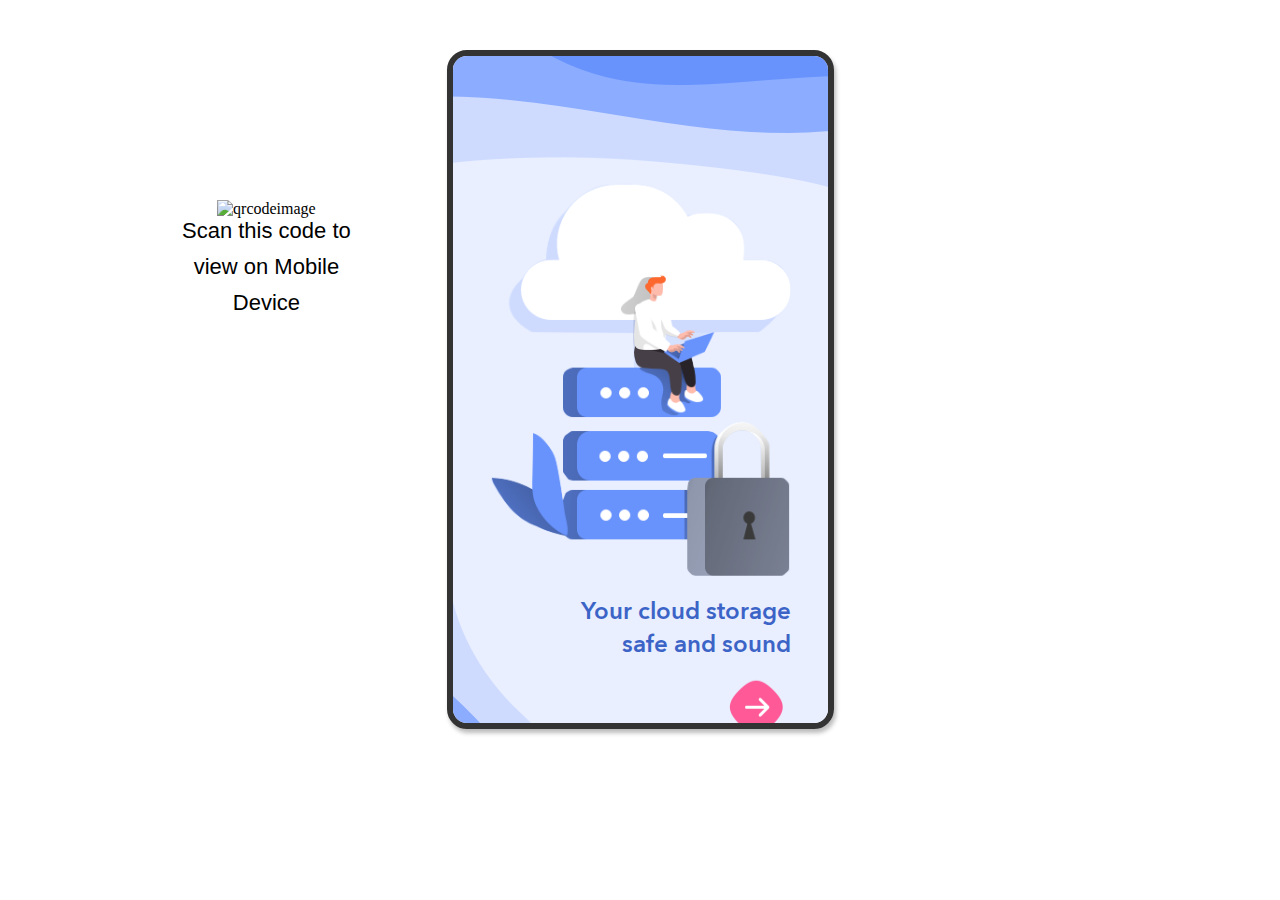
==== index.html @ 489ba014 "first commit" ====
<!DOCTYPE html>
<html lang="en">

<head>
        <meta http-equiv="Content-Type" content="text/html; charset=UTF-8"/>
        <meta name="viewport" content="width=device-width, initial-scale=1, maximum-scale=1.0"/>
        <title>ProCreator App</title>
    	<link rel="icon" type="image/png" href="assets/img/favicon.png" sizes="32x32">
		<link rel="stylesheet" href="assets/css/customstyle.css">

</head>
<body>

	<div class="desktop-view">
		<div class="iframe-wrap">
			<iframe class="preview-frame" src="splash.html"></iframe>
		</div>
		<div class="qr"><img alt='qrcodeimage' src="odisqrcode.png"><span>Scan this code to view on Mobile Device</span></div>
	</div>

	<script src="assets/js/jquery.min.js"></script>
	<script>
	function check_width(){
		//window.location.replace("splash.html");
        var width = window.innerWidth;
        console.log(width);
		if (width < 768) {
			window.location.replace("splash.html");
		} 
	}
    $(document).ready(function() {
    	check_width();
    });
    $(window).resize(function() {
    	check_width();
    })
	</script>

</body>

</html>
---- assets/css/customstyle.css ----
body, h1, h2, h3, h4, h5, h6, p, li, ul, ol, img
{
    margin: 0 !important;
    padding: 0 !important;
}
@font-face {
    font-family:"avenirnext-demibold";
    src: url(../fonts/AvenirNext-DemiBold.ttf);
  }
  @font-face {
    font-family: "avenirnext-medium";
    src: url(../fonts/AvenirNext-Medium.otf);
  }
input:focus{
    outline: none !important;
}

/* home mobile ui css */
@media (min-width: 768px){
	.mobile-view{
		display: none;
	}
	.desktop-view{
		display: block;
	}
}
@media (max-width: 768px){
	.mobile-view{
		display: block;
	}
	.desktop-view{
		display: none;
	}
}
	.preview-frame{
		width: 100%;
		height: 100%;
		border: none;
		overflow:hidden;
	}
	.iframe-wrap{
		width: 375px;
		height: 667px;
		display: inline-block;
		border: 6px solid #333;
	    border-radius: 20px;
	    overflow: hidden;
	    box-shadow: 2px 4px 4px rgba(33,33,33,.3);
	    margin: 50px auto;
	    display: block;
	}
	.qr{
		position: absolute;
	    width: 200px;
	    height: auto;
	    display: inline-block;
	    top: 200px;
	    left: 13%;
	    text-align: center;
		vertical-align: top;
	}
	.qr img{
		width: 200px;
		height: 200px;
		vertical-align: top;
	}
	.qr span{
	    font-size: 22px;
	    line-height: 36px;
	    font-family: -apple-system,BlinkMacSystemFont,"Segoe UI",Roboto,Oxygen-Sans,Ubuntu,Cantarell,"Helvetica Neue",sans-serif;
		display: block;
		vertical-align: top;
		margin-top: -5px;
	}

	@media (min-width: 768px){
		.qr{
		    width: 150px;
		    left: 4%;
		}	
		.qr img{
			width: 150px;
			height: 150px;
		}
		.qr span{
		    font-size: 20px;
		    line-height: 32px;
		}
	}
	@media (min-width: 990px){
		.qr{
		    width: 200px;
		    left: 10%;
		}	
		.qr img{
			width: 200px;
			height: 200px;
		}
		.qr span{
		    font-size: 22px;
		    line-height: 36px;
		}
	}
	@media (min-width: 1200px){
		.qr{
		    left: 13%;
		}	
	}
/* home mobile ui css */


/* Splash Screen css */
#splashBody
{
    background-color: #e9efff;
    background-image: url(../img/splash-screen.png);
    background-size: 100%;
    height: 100vh;
    background-repeat: no-repeat;
}
.manServer
{
    display: block;
    width: 80%;
    position: absolute;
    top: 50%;
    left: 50%;
    transform: translate(-50%, -50%); 
    text-align: right;
}
.manServer p
{
    font-family:"avenirnext-demibold";
    color: #3c64c7;   
    font-size: 24px;
    margin: 15px 0 12px 0 !important;
}
.manServer a img
{
    margin: 20px 12px 0 0;
}

@media only screen and (max-width:450px)
{
    .manServer
    {
        margin: 14vw 0 0 0;
    }
}
@media only screen and (max-width:420px)
{
    .manServer
    {
        margin: 20vw 0 0 0;
    }
}
/* Splash Screen css */


/* Dashboard screen css */
.appBottomMenu img
{
    width: 35%;
}
.camIcon img
{
    width: 52%;
}
#dashboardBody
{
    background-color: #4274eb;
}
.dividerBox
{
    display: block;
    padding: 15px 0;
    background-color: #89aafa;
}
.helloUser
{
    background-image: url(../img/dashboard-wave.png);
    background-size: cover;
    background-repeat: no-repeat;
    background-color: #89aafa;
    padding: 46px 30px;
}
.helloUser h1
{
    color: #fff;
    font-family:"avenirnext-demibold";
    font-weight: 600;
    font-size: 34px;
}
.helloUser p
{
    color: #abc3fc;
    font-family:"avenirnext-demibold";
    font-weight: 600;
}
.gbProgress
{
    margin: 6% 0 0 0;
}
.upIcon
{
    float: right;
}
.gbProgress .progress
{
    height: 7px;
}
.gbProgress .progress-bar
{
    background-color:#ff6aa2;
}
.gbProgress h2 span
{
    color: #fff;
    font-weight: 600;
    font-size: 24px;
}
.gbProgress h2
{
    color: #abc3fc;
    font-weight: 600;
    font-family:"avenirnext-demibold";
    font-size: 18px;
    margin: 0 0 10px 0 !important;
}
.filesShowcase
{
    background-color: #fff;
    padding: 30px 0;
    border-radius: 45px 45px 2px 2px;
}
.tabShowcase
{
    border-bottom: 2px solid #d3d7e0 !important;
}
.tabShowcase a
{
    font-family:"avenirnext-demibold";
    font-size: 13px !important;
}
.searchBox
{
    width: 90%;
    margin: 0 auto 20px auto;
}
.searchBox input
{   
    width: 100%;
    border: 1px solid #E1E1E1;
    border-radius: 26px;
    background-color: #edf1fa;
    height: 45px;
    padding: 0 16px 2px 46px;
}
.searchbox .input-icon {
    font-size: 19px !important;
    left: 5px !important;
    top: 3px !important;
    color: #959fba !important;
}
.cardsFolder
{
    margin:4% 0 2% 0 !important;
}
.folderType
{
    background-color: #f5f7fc;
    padding: 15px;
    border-radius: 15px;
}
.folderTitle
{
    display: flex;
    justify-content: space-between;
    margin: 0 0 12px 0;
}
.folderHeading
{
    width: 60%;
    height: 70px;
}
.folderTitle h1
{
    color: #000;
    font-size: 1em;
    font-family: "avenirnext-medium";
    font-weight: 500;
}
.folderHeading p span
{
    font-size: 0.4em;
    margin: 0 1px;
}
.folderHeading p
{
    font-size: 0.8em;
    font-family: "avenirnext-medium";
    font-weight: 500;
    margin: 5px 0 0 0 !important;
    color:#7e8494
}
.folderList img
{
    width: 65%;
}
#folderTab, #filesTab, #leastUse, #largest,
#latest
{
    padding-bottom:40px;
}
/* Dashboard screen css */


/* notification screen css */
#notificationdBody
{
    background-color: #fff;
}
.dividerNoti
{
    background-color: #e8efff;
    display: block;
    padding: 15px 0;
}
.notificationHead
{
    background-image: url(../img/notification-wave.png);
    background-size: cover;
    background-repeat: no-repeat;
    background-color: #e8efff;
    padding: 46px 30px 60px 30px;
}
.notificationHead h1
{
    color: #345095;
    font-family:"avenirnext-demibold";
    font-weight: 600;
    font-size: 34px;
}
.notifications
{
    display: block;
    padding: 0 30px;
}
.notifications h1
{
    color: #345095;
    font-family:"avenirnext-demibold";
    font-weight: 600;
    font-size: 27px;
    margin: 30px 0 8px 0 !important;
}
.notifications p
{
    color: #5d6373;
    font-family: "avenirnext-medium";
    font-weight: 500;
    font-size: 15px;
    line-height: 22px;
}

/* notification screen css */


/* profile screen css */

.profileHead
{
    background-image: url(../img/notification-wave.png);
    background-size: cover;
    background-repeat: no-repeat;
    background-color: #e8efff;
    padding: 46px 30px 26px 30px;
}
.profileHead h1
{
    color: #345095;
    font-family:"avenirnext-demibold";
    font-weight: 600;
    font-size: 34px;
}
.flexProfilehead
{
    display: flex;
    justify-content: space-between;
    align-items: center;
}
.flexProfilehead
{
    width: 100%;
}
.flexProfilehead img
{
    width: 19px;
    height: 19px;
}
.profileInfo
{
    padding: 0 30px;
}
.flexInfo
{
    display: flex;
    justify-content: start;
    align-items: center;
    margin: 0 0 30px 0;
}
.userDp img
{
    width: 100%;
}
.userInfo
{
    margin:0 0 0 20px;
}
.userInfo h1
{
    font-size: 20px;
    font-family:"avenirnext-demibold";
    font-weight: 600;
    color: #345095;
    margin: 0 0 3px 0 !important;
}
.userInfo p
{
    font-size: 18px;
    font-family:"avenirnext-medium";
    font-weight: 500;
    color: #7e8494;
}
.userInfo p span
{
    font-size: 8px;
    margin: 0 1px;
}
.profileInfo .gbProgress h2 span
{
    color: #3c64c7;
}
#storageSpacebtn
{
    width: 100%;
    font-family:"avenirnext-demibold";
    font-size: 17px;
    margin: 25px 0;
    color: #ff6aa2;
    border:2px solid #ff6aa2;
    height: 48px;
}
.userSettings
{
    padding: 0 30px 25px 30px;
    margin: 30px 0;
}
.flexSetting
{
    background-color: #f5f7fc;
    display: flex;
    justify-content: space-between;
    align-items: center;
    padding: 20px 16px;
    border-radius: 7px;
    margin: 0 0 22px 0;
}
.settingTitle h1
{
    font-family: "avenirnext-medium";
    color: #242833;
    font-size: 16px;
    font-weight: 500;
}
.flexSetting p
{
    font-family: "avenirnext-medium";
    font-size: 14px;
    font-weight: 500;
    color: #7e8494;
}
.settingOption i
{
    color: #7e8494;
    font-size: 25px;
}
/* profile screen css */


/* local-storage screen css */

.localHead
{
    background-image: url(../img/notification-wave.png);
    background-size: cover;
    background-repeat: no-repeat;
    background-color: #e8efff;
    padding: 46px 30px 25px 30px;
}
.localHead h1
{
    color: #345095;
    font-family:"avenirnext-demibold";
    font-weight: 600;
    font-size: 34px;
}
.storageCategory
{
    margin: 40px 0 0 0;
}
.storageCategory h1
{
    font-family: "avenirnext-medium";
    font-size: 15px;
    font-weight: 500;
    text-align: center;
    color: #5d6373;
}
.storageCategory img
{
    width: 65%;
    margin: 0 auto 10px auto !important;
}

    /* slik slider */
.localPageslider .slick-slide {
    width: 110px !important;
}
.slick-slider
{
    position: relative;
    display: block;
    box-sizing: border-box;
    -webkit-user-select: none;
    -moz-user-select: none;
    -ms-user-select: none;
            user-select: none;
    -webkit-touch-callout: none;
    -khtml-user-select: none;
    -ms-touch-action: pan-y;
        touch-action: pan-y;
    -webkit-tap-highlight-color: transparent;
}

.slick-list
{
    position: relative;
    display: block;
    overflow: hidden;
    margin: 0;
    padding: 0;
}
.slick-list:focus
{
    outline: none;
}
.slick-list.dragging
{
    cursor: pointer;
    cursor: hand;
}

.slick-slider .slick-track,
.slick-slider .slick-list
{
    -webkit-transform: translate3d(0, 0, 0);
       -moz-transform: translate3d(0, 0, 0);
        -ms-transform: translate3d(0, 0, 0);
         -o-transform: translate3d(0, 0, 0);
            transform: translate3d(0, 0, 0);
}

.slick-track
{
    position: relative;
    top: 0;
    left: 0;
    display: block;
}
.slick-track:before,
.slick-track:after
{
    display: table;
    content: '';
}
.slick-track:after
{
    clear: both;
}
.slick-loading .slick-track
{
    visibility: hidden;
}

.slick-slide
{
    display: none;
    float: left;
    height: 100%;
    min-height: 1px;
}
[dir='rtl'] .slick-slide
{
    float: right;
}
.slick-slide img
{
    display: block;
}
.slick-slide.slick-loading img
{
    display: none;
}
.slick-slide.dragging img
{
    pointer-events: none;
}
.slick-initialized .slick-slide
{
    display: block;
}
.slick-loading .slick-slide
{
    visibility: hidden;
}
.slick-vertical .slick-slide
{
    display: block;
    height: auto;
    border: 1px solid transparent;
}
.slick-arrow.slick-hidden {
    display: none;
}
    /* slik slider */

.categoryList
{
    padding: 0 20px;
    margin: 35px 0 50px 0;
}
.categoryBox
{
    width: 100%;
    display: flex;
    justify-content: start;
    align-items: center;
    margin: 0 0 30px 0;
}
.categoryImg img
{
    width: 90%;
}
.categoryTitle
{
    width: 100%;
    display: flex;
    justify-content: space-between;
    align-items: center;
    margin: 0 0 0 10px;
}
.catHeading h1
{
     font-family: "avenirnext-medium";
    font-size: 16px;
    font-weight: 500;
    color: #242833;
}
.catHeading p
{
     font-family: "avenirnext-medium";
    font-size: 14px;
    font-weight: 500;
    color: #7e8494;
}
.modalCards
{
    height: 220px;
    border-radius: 150px 150px 0 0 !important;
}
.modalCards p
{
    font-family: "avenirnext-medium";
    font-size: 12px;
    font-weight: 500;
    height: 16px;
    color: #686d7c;
    margin:10px 0 0 0 !important;
}
.cameraTool
{
    width: 82%;
    margin: 60px auto 0 auto !important;
}
.midTool
{
    margin: -25px 0 0 0 !important;
}

/* local-storage screen css */

/* storage managment screen css */
.storageHead
{
    background-image: url(../img/notification-wave.png);
    background-size: cover;
    background-repeat: no-repeat;
    background-color: #e8efff;
    padding: 46px 30px 35px 30px;
}
.storageHead h1
{
    color: #345095;
    font-family:"avenirnext-demibold";
    font-weight: 600;
    font-size: 18px;
    text-align: center;
}
.storageHead h1 span
{
    float: left;
}
.piechart
{
    padding: 0 30px;
}
.piechart img
{
    width: 75%;
}
.storegePageslider .slide img
{
    width: 25%;
}
.storageTypes
{
    margin: 30px 0 0 0;
}
.storageTypes .tabShowcase a {
    font-family: "avenirnext-demibold";
    font-size: 10px !important;
}
#leastUse
{
    padding-top:20px ;
}
/* storage managment screen css */
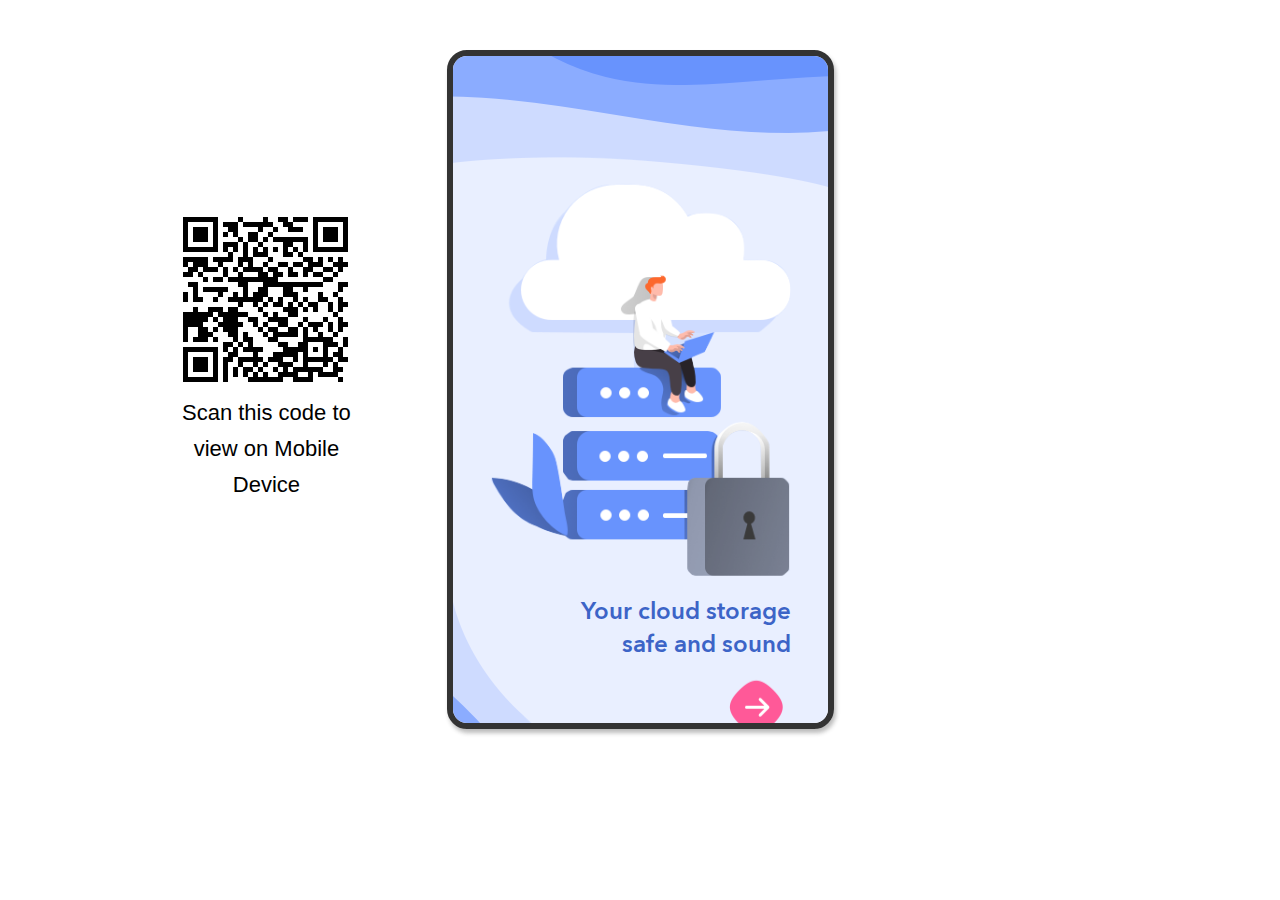
==== commit af0b940b: "commit qr" ====
--- a/index.html
+++ b/index.html
@@ -15,7 +15,7 @@
 		<div class="iframe-wrap">
 			<iframe class="preview-frame" src="splash.html"></iframe>
 		</div>
-		<div class="qr"><img alt='qrcodeimage' src="odisqrcode.png"><span>Scan this code to view on Mobile Device</span></div>
+		<div class="qr"><img alt='qrcodeimage' src="assets/img/webqr.png"><span>Scan this code to view on Mobile Device</span></div>
 	</div>
 
 	<script src="assets/js/jquery.min.js"></script>
